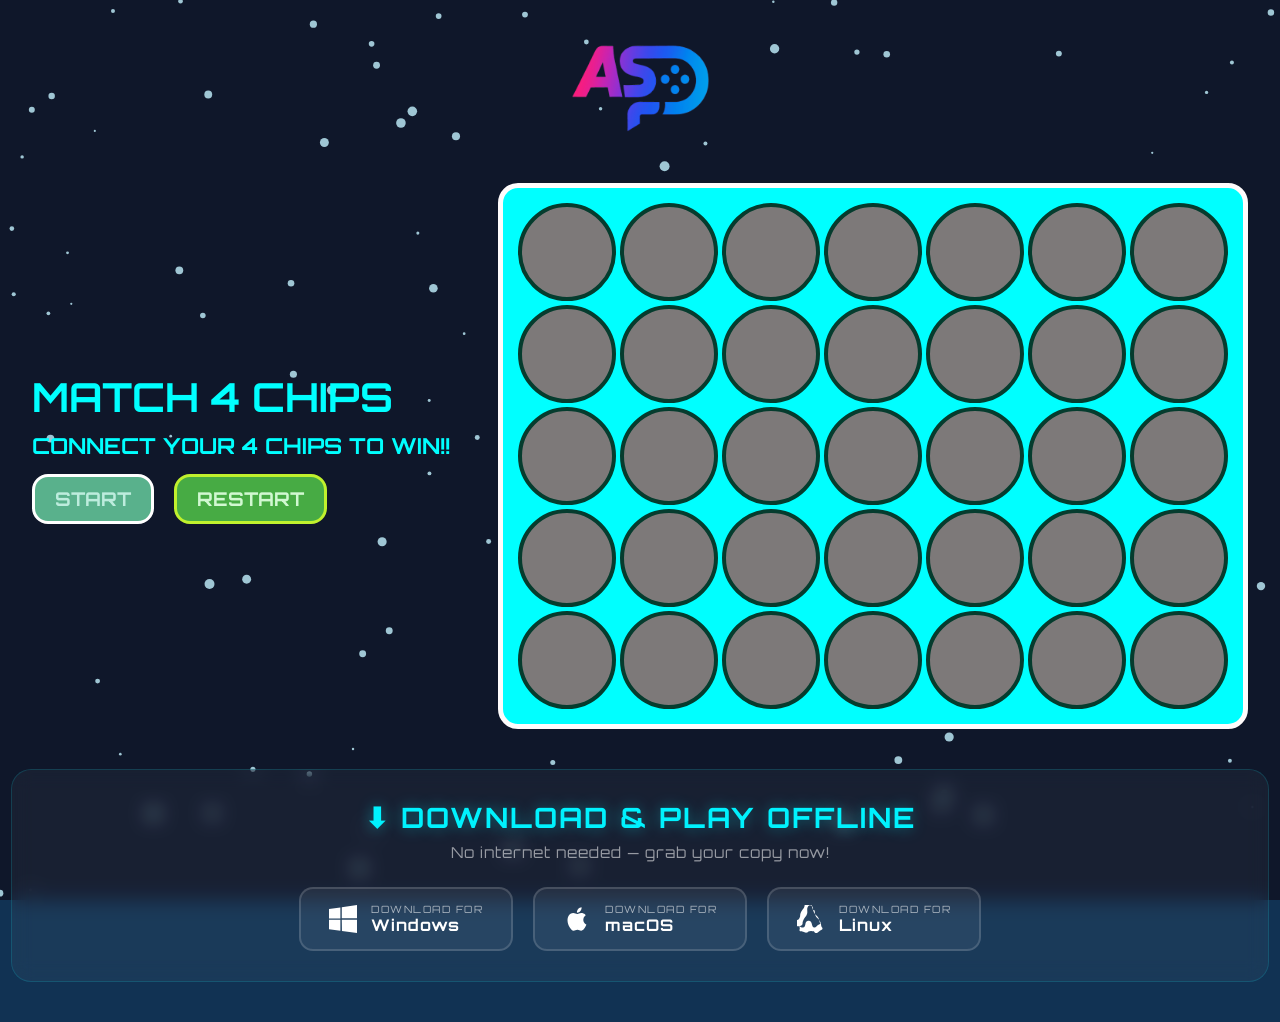
==== index.html @ 5bf9301a "feat: add responsive download buttons for Windows, macOS and Linux" ====
<!DOCTYPE html>
<html lang="en">

<head>
    <meta charset="UTF-8">
    <meta name="viewport" content="width=device-width, initial-scale=1.0">
    <link rel="preconnect" href="https://fonts.googleapis.com">
    <link rel="preconnect" href="https://fonts.gstatic.com" crossorigin>
    <link href="https://fonts.googleapis.com/css2?family=Orbitron:wght@400;500;600;700;800;900&display=swap" rel="stylesheet">
    <link rel="stylesheet" href="style.css">
    <title>MATCH 4 CHIPS</title>
</head>

<body>
    <canvas id="bg"></canvas>
    <div class="logo">
        <img src="logo.png" class="logo1" />
    </div>
    <div class="content-wrapper">
        <div class="intro">
            <h1>Match 4 Chips</h1>
            <h2>Connect your 4 chips to Win!!</h2>
            <div class="btn-group">
                <button onclick="startgame()" type="button" class="sbtn">START</button>
                <button onclick="restartgame()" type="button" class="restart">RESTART</button>
            </div>
        </div>
        <div class="container" align="center">
        <table class="board">
            <tr>
                <td><button type="button"></button></td>
                <td><button type="button"></button></td>
                <td><button type="button"></button></td>
                <td><button type="button"></button></td>
                <td><button type="button"></button></td>
                <td><button type="button"></button></td>
                <td><button type="button"></button></td>
            </tr>
            <tr>
                <td><button type="button"></button></td>
                <td><button type="button"></button></td>
                <td><button type="button"></button></td>
                <td><button type="button"></button></td>
                <td><button type="button"></button></td>
                <td><button type="button"></button></td>
                <td><button type="button"></button></td>
            </tr>
            <tr>
                <td><button type="button"></button></td>
                <td><button type="button"></button></td>
                <td><button type="button"></button></td>
                <td><button type="button"></button></td>
                <td><button type="button"></button></td>
                <td><button type="button"></button></td>
                <td><button type="button"></button></td>
            </tr>
            <tr>
                <td><button type="button"></button></td>
                <td><button type="button"></button></td>
                <td><button type="button"></button></td>
                <td><button type="button"></button></td>
                <td><button type="button"></button></td>
                <td><button type="button"></button></td>
                <td><button type="button"></button></td>
            </tr>
            <tr>
                <td><button type="button"></button></td>
                <td><button type="button"></button></td>
                <td><button type="button"></button></td>
                <td><button type="button"></button></td>
                <td><button type="button"></button></td>
                <td><button type="button"></button></td>
                <td><button type="button"></button></td>
            </tr>

        </table>
    </div>
    </div>

    <!-- Download Section -->
    <div class="download-section">
        <h2 class="download-title">⬇ Download & Play Offline</h2>
        <p class="download-subtitle">No internet needed — grab your copy now!</p>
        <div class="download-buttons">
            <a href="https://github.com/sudiptosaha5002-lang/Match-4-Chips-Game/archive/refs/heads/main.zip" class="download-btn windows" download>
                <svg viewBox="0 0 24 24" fill="currentColor" width="24" height="24"><path d="M0 3.449L9.75 2.1v9.451H0m10.949-9.602L24 0v11.4H10.949M0 12.6h9.75v9.451L0 20.699M10.949 12.6H24V24l-12.9-1.801"/></svg>
                <div class="download-btn-text">
                    <span class="download-label">Download for</span>
                    <span class="download-platform">Windows</span>
                </div>
            </a>
            <a href="https://github.com/sudiptosaha5002-lang/Match-4-Chips-Game/archive/refs/heads/main.zip" class="download-btn mac" download>
                <svg viewBox="0 0 24 24" fill="currentColor" width="24" height="24"><path d="M18.71 19.5c-.83 1.24-1.71 2.45-3.05 2.47-1.34.03-1.77-.79-3.29-.79-1.53 0-2 .77-3.27.82-1.31.05-2.3-1.32-3.14-2.53C4.25 17 2.94 12.45 4.7 9.39c.87-1.52 2.43-2.48 4.12-2.51 1.28-.02 2.5.87 3.29.87.78 0 2.26-1.07 3.8-.91.65.03 2.47.26 3.64 1.98-.09.06-2.17 1.28-2.15 3.81.03 3.02 2.65 4.03 2.68 4.04-.03.07-.42 1.44-1.38 2.83M13 3.5c.73-.83 1.94-1.46 2.94-1.5.13 1.17-.34 2.35-1.04 3.19-.69.85-1.83 1.51-2.95 1.42-.15-1.15.41-2.35 1.05-3.11z"/></svg>
                <div class="download-btn-text">
                    <span class="download-label">Download for</span>
                    <span class="download-platform">macOS</span>
                </div>
            </a>
            <a href="https://github.com/sudiptosaha5002-lang/Match-4-Chips-Game/archive/refs/heads/main.zip" class="download-btn linux" download>
                <svg viewBox="0 0 24 24" fill="currentColor" width="24" height="24"><path d="M12.504 0c-.155 0-.315.008-.48.021-4.226.333-3.105 4.807-3.17 6.298-.076 1.092-.3 1.953-1.05 3.02-.885 1.051-2.127 2.75-2.716 4.521-.278.832-.41 1.684-.287 2.489a.424.424 0 00-.11.135c-.26.268-.45.6-.663.839-.199.199-.485.267-.797.4-.313.136-.658.269-.864.68-.09.189-.136.394-.132.602 0 .199.027.4.055.536.058.399.116.728.04.97-.249.68-.28 1.145-.106 1.484.174.334.535.47.94.601.81.2 1.91.135 2.774.6.926.466 1.866.67 2.616.47.526-.116.97-.464 1.208-.946.587-.003 1.23-.269 2.26-.334.699-.058 1.574.267 2.577.2.025.134.063.198.114.333l.003.003c.391.778 1.113 1.132 1.884 1.071.771-.06 1.592-.536 2.257-1.306.631-.765 1.683-1.084 2.378-1.503.348-.199.629-.469.649-.853.023-.4-.2-.811-.714-1.376v-.097l-.003-.003c-.17-.2-.25-.535-.338-.926-.2-.868-.134-2.138-.934-3.674-.466-.902-1.005-1.602-1.607-2.169-.625-.6-1.277-1.2-1.774-1.866-.497-.669-.849-1.471-1.108-2.723-.106-.567-.132-1.143-.123-1.522-.013-.468-.088-.99-.384-1.413-.315-.449-.77-.601-1.28-.543zm-.034 1.07c.455-.063.795.128.988.417.19.29.267.678.282 1.119.013.466.006 1.066.119 1.676.256 1.307.638 2.186 1.196 2.936.557.749 1.226 1.399 1.849 1.996.57.545 1.067 1.176 1.491 2.003.753 1.447.826 2.59 1.007 3.384.09.397.2.785.463 1.076.06.06.127.117.18.164-.141.349-.41.553-.689.706-.652.382-1.802.742-2.504 1.594-.604.71-1.336 1.102-1.97 1.152-.63.047-1.167-.192-1.458-.79-.276-.569-.465-1.193-.613-1.79-.146-.59-.27-1.164-.425-1.557-.339-.86-.858-1.306-1.459-1.532-.303-.13-.64-.2-1.003-.2h-.002c-.341 0-.68.07-.967.185-.6.21-1.095.637-1.418 1.478-.15.388-.266.958-.401 1.545-.136.59-.312 1.21-.576 1.768-.28.586-.808.82-1.431.872-.624.05-1.36-.14-2.04-.508a10.484 10.484 0 01-.122-.063c-.724-.399-1.779-.347-2.565-.537-.379-.1-.614-.218-.718-.411-.104-.193-.133-.525.107-1.1.155-.37.152-.784.098-1.208-.055-.426-.123-.795-.18-1.155-.025-.124-.046-.324-.043-.508.004-.193.038-.376.113-.536.056-.12.203-.249.461-.363.326-.143.753-.233 1.006-.49.26-.265.46-.573.674-.854.214-.285.378-.583.502-.95.087-.233.195-.597.277-.96-.038-.753.008-1.548.278-2.36.544-1.638 1.71-3.265 2.566-4.28.695-.863.95-1.838 1.035-2.99.072-1.542-.138-4.613 2.76-4.88z"/></svg>
                <div class="download-btn-text">
                    <span class="download-label">Download for</span>
                    <span class="download-platform">Linux</span>
                </div>
            </a>
        </div>
    </div>

<audio id="dropSound">
  <source src="https://actions.google.com/sounds/v1/cartoon/pop.ogg">
</audio>
    <script src="https://code.jquery.com/jquery-3.7.1.js"
        integrity="sha256-eKhayi8LEQwp4NKxN+CfCh+3qOVUtJn3QNZ0TciWLP4=" crossorigin="anonymous"></script>
    <script src="bgscript.js"></script>
    <script src="script.js"></script>

</body>

</html>
---- style.css ----
body {
    background-color: rgb(17, 50, 83);
    margin: 0;
    min-height: 100vh;
    display: flex;
    flex-direction: column;
    justify-content: center;
    align-items: center;
    overflow-y: auto;
    overflow-x: hidden;
    padding: 20px 0;
    box-sizing: border-box;
}

#bg {
    position: fixed;
    top: 0;
    left: 0;
    z-index: -1;
    width: 100vw;
    height: 100vh;
    background: #0f172a; 
}

.logo {
    text-align: center;
    margin-bottom: 20px;
    width: 100%;
}

.logo1 {
    height: auto;
    width: 25vw;
    min-width: 140px;
    max-width: 185px;
}

.content-wrapper {
    display: flex;
    flex-direction: row;
    align-items: center;
    justify-content: center;
    gap: 40px;
    width: 95vw;
    max-width: 1400px;
    flex-wrap: wrap;
    margin: 0 auto;
}

.intro {
    text-transform: uppercase;
    color: aqua;
    font-family: 'Orbitron', sans-serif;
    text-align: left;
    flex: 1 1 300px;
    max-width: 500px;
    box-sizing: border-box;
    margin: 0;
}

.intro h1 {
    font-size: clamp(28px, 6vw, 40px);
    margin: 10px 0;
}

.intro h2 {
    font-size: clamp(16px, 3.5vw, 22px);
    margin: 5px 0 15px 0;
}

.btn-group {
    display: flex;
    justify-content: flex-start;
    gap: 20px;
    flex-wrap: wrap;
    margin-bottom: 25px;
}

.sbtn, .restart {
    border: 3px solid rgb(255, 255, 255);
    background-color: rgb(89, 177, 140);
    border-radius: 16px;
    padding: 10px 20px;
    font-family: 'Orbitron', system-ui, -apple-system, BlinkMacSystemFont, 'Segoe UI', Roboto, Oxygen, Ubuntu, Cantarell, 'Open Sans', 'Helvetica Neue', sans-serif;
    font-weight: bold;
    font-size: clamp(14px, 4vw, 19px);
    color: rgb(189, 236, 221);
    cursor: pointer;
    transition: all 0.2s ease;
    display: flex;
    justify-content: center;
    align-items: center;
}

.restart {
    border: 3px solid rgb(192, 241, 45);
    background-color: rgb(71, 171, 68);
    color: rgb(209, 248, 209);
}

.sbtn:hover, .restart:hover {
    transform: translateY(-3px) scale(1.05);
    box-shadow:
        inset 0 2px 0 rgba(255,255,255,0.4),
        0 10px 18px rgba(0,0,0,0.4);
}

.sbtn:active, .restart:active {
    transform: translateY(1px) scale(0.98);
    box-shadow:
        inset 0 1px 0 rgba(255,255,255,0.2),
        0 4px 6px rgba(0,0,0,0.3);
}

.container {
    border: 5px solid rgb(255, 252, 252);
    border-radius: 20px;
    flex: 1 1 auto;
    width: 100%;
    max-width: 750px;
    background-color: aqua;
    display: flex;
    justify-content: center;
    align-items: center;
    margin: 0 auto;
    padding: 1vw;
    box-sizing: border-box;
}

.board {
    border-spacing: 0;
    margin: auto;
    width: 100%;
    table-layout: fixed;
}

.board td {
    padding: min(1vw, 2px);
}

.board button {
    width: 100%;
    aspect-ratio: 1 / 1;
    border: min(1vw, 4.5px) solid rgb(5, 60, 46);
    border-radius: 50%;
    background-color: rgb(125, 121, 121);
    cursor: pointer;
    box-sizing: border-box;
    display: block;
}

/* Download Section */
.download-section {
    width: 95vw;
    max-width: 1400px;
    text-align: center;
    margin: 40px auto 20px;
    padding: 30px 20px;
    background: rgba(255, 255, 255, 0.04);
    border: 1px solid rgba(0, 242, 254, 0.15);
    border-radius: 20px;
    backdrop-filter: blur(10px);
    -webkit-backdrop-filter: blur(10px);
}

.download-title {
    font-family: 'Orbitron', sans-serif;
    font-size: clamp(20px, 4vw, 28px);
    color: #00f2fe;
    margin: 0 0 8px;
    text-transform: uppercase;
    letter-spacing: 2px;
    text-shadow: 0 0 15px rgba(0, 242, 254, 0.4);
}

.download-subtitle {
    font-family: 'Orbitron', sans-serif;
    font-size: clamp(12px, 2.5vw, 15px);
    color: rgba(255, 255, 255, 0.55);
    margin: 0 0 25px;
    letter-spacing: 1px;
}

.download-buttons {
    display: flex;
    justify-content: center;
    gap: 20px;
    flex-wrap: wrap;
}

.download-btn {
    display: flex;
    align-items: center;
    gap: 14px;
    padding: 14px 28px;
    border-radius: 14px;
    text-decoration: none;
    border: 2px solid rgba(255, 255, 255, 0.15);
    background: rgba(255, 255, 255, 0.06);
    color: #fff;
    cursor: pointer;
    transition: all 0.3s ease;
    min-width: 190px;
    box-sizing: border-box;
}

.download-btn svg {
    width: 28px;
    height: 28px;
    flex-shrink: 0;
    transition: transform 0.3s ease;
}

.download-btn-text {
    display: flex;
    flex-direction: column;
    align-items: flex-start;
    text-align: left;
}

.download-label {
    font-family: 'Orbitron', sans-serif;
    font-size: 10px;
    text-transform: uppercase;
    letter-spacing: 1.5px;
    opacity: 0.6;
}

.download-platform {
    font-family: 'Orbitron', sans-serif;
    font-size: 16px;
    font-weight: 700;
    letter-spacing: 1px;
}

/* Platform-specific accent colors */
.download-btn.windows:hover {
    border-color: #00a4ef;
    background: rgba(0, 164, 239, 0.15);
    box-shadow: 0 0 20px rgba(0, 164, 239, 0.25), inset 0 0 15px rgba(0, 164, 239, 0.08);
    transform: translateY(-4px);
}

.download-btn.mac:hover {
    border-color: #a2aaad;
    background: rgba(162, 170, 173, 0.15);
    box-shadow: 0 0 20px rgba(162, 170, 173, 0.25), inset 0 0 15px rgba(162, 170, 173, 0.08);
    transform: translateY(-4px);
}

.download-btn.linux:hover {
    border-color: #f5a623;
    background: rgba(245, 166, 35, 0.15);
    box-shadow: 0 0 20px rgba(245, 166, 35, 0.25), inset 0 0 15px rgba(245, 166, 35, 0.08);
    transform: translateY(-4px);
}

.download-btn:hover svg {
    transform: scale(1.15);
}

.download-btn:active {
    transform: translateY(1px) scale(0.98);
}

@media (max-width: 768px) {
    .content-wrapper {
        flex-direction: column;
    }
    .intro {
        text-align: center;
    }
    .btn-group {
        justify-content: center;
    }
    .container {
        border-width: 3px;
        border-radius: 15px;
        width: 95vw;
    }
    .download-section {
        margin-top: 30px;
        padding: 20px 15px;
    }
    .download-buttons {
        flex-direction: column;
        align-items: center;
        gap: 12px;
    }
    .download-btn {
        width: 100%;
        max-width: 280px;
        justify-content: center;
        padding: 12px 20px;
    }
}

@media (max-width: 400px) {
    .download-btn {
        min-width: unset;
        padding: 10px 16px;
        gap: 10px;
    }
    .download-platform {
        font-size: 14px;
    }
}

/* Cyberpunk 2D UI Scrollbar */
::-webkit-scrollbar {
    width: 12px;
    background: #0a0a0f;
}

::-webkit-scrollbar-track {
    background: rgb(17, 50, 83);
    border-left: 2px solid #00f2fe;
}

::-webkit-scrollbar-thumb {
    background-color: #0f172a;
    border: 1px solid #00f2fe;
    box-shadow: inset 0 0 5px #00f2fe;
}

::-webkit-scrollbar-thumb:hover {
    background-color: #00f2fe;
    box-shadow: 0 0 10px #00f2fe, 0 0 20px #00f2fe;
}
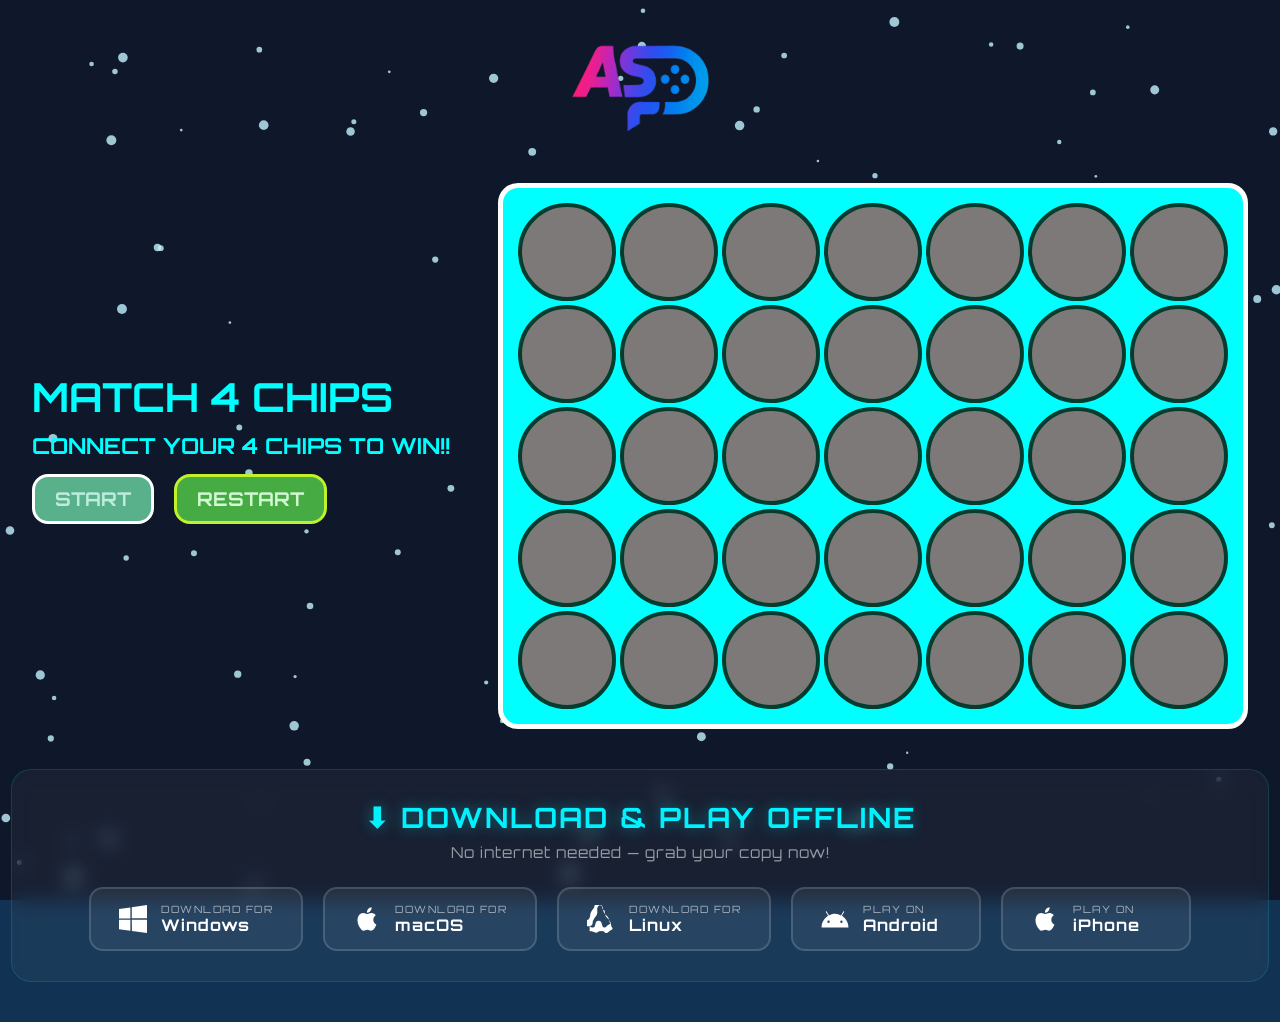
==== commit a43f7396: "feat: add Android and iPhone play buttons to download section" ====
--- a/index.html
+++ b/index.html
@@ -103,6 +103,20 @@
                     <span class="download-platform">Linux</span>
                 </div>
             </a>
+            <a href="https://match4chipss.netlify.app/" class="download-btn android" target="_blank">
+                <svg viewBox="0 0 24 24" fill="currentColor" width="24" height="24"><path d="M17.523 15.341a1.015 1.015 0 01-1.016-1.016c0-.562.453-1.015 1.016-1.015a1.015 1.015 0 11-.001 2.031zm-11.046 0a1.015 1.015 0 01-1.016-1.016c0-.562.453-1.015 1.016-1.015a1.015 1.015 0 11-.001 2.031zm11.405-6.02l1.96-3.396a.416.416 0 00-.152-.567.416.416 0 00-.567.152l-1.986 3.44A12.306 12.306 0 0012 7.467c-1.812 0-3.521.393-5.137 1.483L4.877 5.51a.416.416 0 00-.567-.152.416.416 0 00-.152.567l1.96 3.396C2.689 11.435.482 15.068.482 19.241h23.036c0-4.173-2.207-7.806-5.636-9.92z"/></svg>
+                <div class="download-btn-text">
+                    <span class="download-label">Play on</span>
+                    <span class="download-platform">Android</span>
+                </div>
+            </a>
+            <a href="https://match4chipss.netlify.app/" class="download-btn iphone" target="_blank">
+                <svg viewBox="0 0 24 24" fill="currentColor" width="24" height="24"><path d="M18.71 19.5c-.83 1.24-1.71 2.45-3.05 2.47-1.34.03-1.77-.79-3.29-.79-1.53 0-2 .77-3.27.82-1.31.05-2.3-1.32-3.14-2.53C4.25 17 2.94 12.45 4.7 9.39c.87-1.52 2.43-2.48 4.12-2.51 1.28-.02 2.5.87 3.29.87.78 0 2.26-1.07 3.8-.91.65.03 2.47.26 3.64 1.98-.09.06-2.17 1.28-2.15 3.81.03 3.02 2.65 4.03 2.68 4.04-.03.07-.42 1.44-1.38 2.83M13 3.5c.73-.83 1.94-1.46 2.94-1.5.13 1.17-.34 2.35-1.04 3.19-.69.85-1.83 1.51-2.95 1.42-.15-1.15.41-2.35 1.05-3.11z"/></svg>
+                <div class="download-btn-text">
+                    <span class="download-label">Play on</span>
+                    <span class="download-platform">iPhone</span>
+                </div>
+            </a>
         </div>
     </div>
 
--- a/style.css
+++ b/style.css
@@ -255,6 +255,20 @@
     transform: translateY(-4px);
 }
 
+.download-btn.android:hover {
+    border-color: #3ddc84;
+    background: rgba(61, 220, 132, 0.15);
+    box-shadow: 0 0 20px rgba(61, 220, 132, 0.25), inset 0 0 15px rgba(61, 220, 132, 0.08);
+    transform: translateY(-4px);
+}
+
+.download-btn.iphone:hover {
+    border-color: #f5f5f7;
+    background: rgba(245, 245, 247, 0.12);
+    box-shadow: 0 0 20px rgba(245, 245, 247, 0.2), inset 0 0 15px rgba(245, 245, 247, 0.06);
+    transform: translateY(-4px);
+}
+
 .download-btn:hover svg {
     transform: scale(1.15);
 }
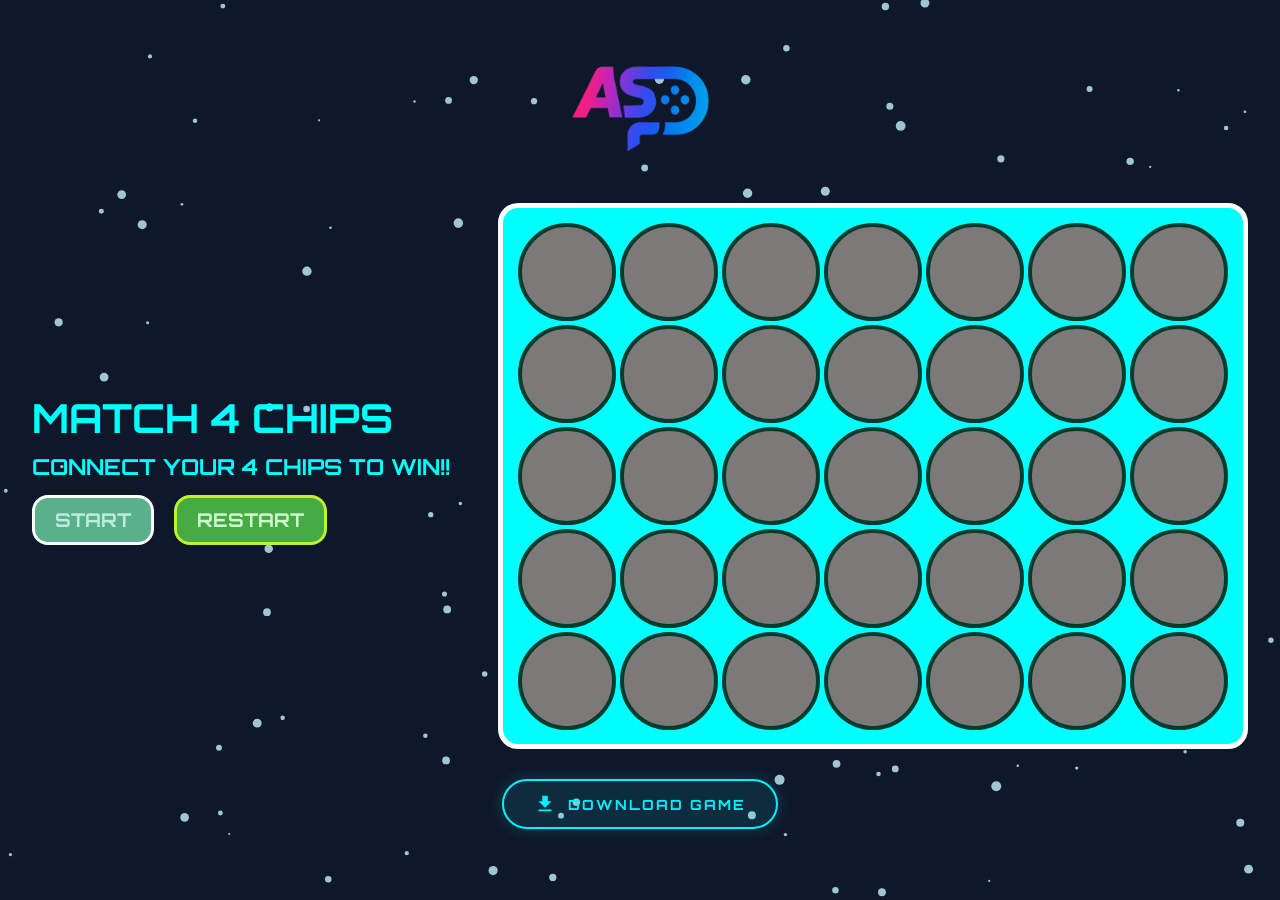
==== commit 0f6c7f7f: "feat: move download options to dedicated download page" ====
--- a/index.html
+++ b/index.html
@@ -77,47 +77,12 @@
     </div>
     </div>
 
-    <!-- Download Section -->
-    <div class="download-section">
-        <h2 class="download-title">⬇ Download & Play Offline</h2>
-        <p class="download-subtitle">No internet needed — grab your copy now!</p>
-        <div class="download-buttons">
-            <a href="https://github.com/sudiptosaha5002-lang/Match-4-Chips-Game/archive/refs/heads/main.zip" class="download-btn windows" download>
-                <svg viewBox="0 0 24 24" fill="currentColor" width="24" height="24"><path d="M0 3.449L9.75 2.1v9.451H0m10.949-9.602L24 0v11.4H10.949M0 12.6h9.75v9.451L0 20.699M10.949 12.6H24V24l-12.9-1.801"/></svg>
-                <div class="download-btn-text">
-                    <span class="download-label">Download for</span>
-                    <span class="download-platform">Windows</span>
-                </div>
-            </a>
-            <a href="https://github.com/sudiptosaha5002-lang/Match-4-Chips-Game/archive/refs/heads/main.zip" class="download-btn mac" download>
-                <svg viewBox="0 0 24 24" fill="currentColor" width="24" height="24"><path d="M18.71 19.5c-.83 1.24-1.71 2.45-3.05 2.47-1.34.03-1.77-.79-3.29-.79-1.53 0-2 .77-3.27.82-1.31.05-2.3-1.32-3.14-2.53C4.25 17 2.94 12.45 4.7 9.39c.87-1.52 2.43-2.48 4.12-2.51 1.28-.02 2.5.87 3.29.87.78 0 2.26-1.07 3.8-.91.65.03 2.47.26 3.64 1.98-.09.06-2.17 1.28-2.15 3.81.03 3.02 2.65 4.03 2.68 4.04-.03.07-.42 1.44-1.38 2.83M13 3.5c.73-.83 1.94-1.46 2.94-1.5.13 1.17-.34 2.35-1.04 3.19-.69.85-1.83 1.51-2.95 1.42-.15-1.15.41-2.35 1.05-3.11z"/></svg>
-                <div class="download-btn-text">
-                    <span class="download-label">Download for</span>
-                    <span class="download-platform">macOS</span>
-                </div>
-            </a>
-            <a href="https://github.com/sudiptosaha5002-lang/Match-4-Chips-Game/archive/refs/heads/main.zip" class="download-btn linux" download>
-                <svg viewBox="0 0 24 24" fill="currentColor" width="24" height="24"><path d="M12.504 0c-.155 0-.315.008-.48.021-4.226.333-3.105 4.807-3.17 6.298-.076 1.092-.3 1.953-1.05 3.02-.885 1.051-2.127 2.75-2.716 4.521-.278.832-.41 1.684-.287 2.489a.424.424 0 00-.11.135c-.26.268-.45.6-.663.839-.199.199-.485.267-.797.4-.313.136-.658.269-.864.68-.09.189-.136.394-.132.602 0 .199.027.4.055.536.058.399.116.728.04.97-.249.68-.28 1.145-.106 1.484.174.334.535.47.94.601.81.2 1.91.135 2.774.6.926.466 1.866.67 2.616.47.526-.116.97-.464 1.208-.946.587-.003 1.23-.269 2.26-.334.699-.058 1.574.267 2.577.2.025.134.063.198.114.333l.003.003c.391.778 1.113 1.132 1.884 1.071.771-.06 1.592-.536 2.257-1.306.631-.765 1.683-1.084 2.378-1.503.348-.199.629-.469.649-.853.023-.4-.2-.811-.714-1.376v-.097l-.003-.003c-.17-.2-.25-.535-.338-.926-.2-.868-.134-2.138-.934-3.674-.466-.902-1.005-1.602-1.607-2.169-.625-.6-1.277-1.2-1.774-1.866-.497-.669-.849-1.471-1.108-2.723-.106-.567-.132-1.143-.123-1.522-.013-.468-.088-.99-.384-1.413-.315-.449-.77-.601-1.28-.543zm-.034 1.07c.455-.063.795.128.988.417.19.29.267.678.282 1.119.013.466.006 1.066.119 1.676.256 1.307.638 2.186 1.196 2.936.557.749 1.226 1.399 1.849 1.996.57.545 1.067 1.176 1.491 2.003.753 1.447.826 2.59 1.007 3.384.09.397.2.785.463 1.076.06.06.127.117.18.164-.141.349-.41.553-.689.706-.652.382-1.802.742-2.504 1.594-.604.71-1.336 1.102-1.97 1.152-.63.047-1.167-.192-1.458-.79-.276-.569-.465-1.193-.613-1.79-.146-.59-.27-1.164-.425-1.557-.339-.86-.858-1.306-1.459-1.532-.303-.13-.64-.2-1.003-.2h-.002c-.341 0-.68.07-.967.185-.6.21-1.095.637-1.418 1.478-.15.388-.266.958-.401 1.545-.136.59-.312 1.21-.576 1.768-.28.586-.808.82-1.431.872-.624.05-1.36-.14-2.04-.508a10.484 10.484 0 01-.122-.063c-.724-.399-1.779-.347-2.565-.537-.379-.1-.614-.218-.718-.411-.104-.193-.133-.525.107-1.1.155-.37.152-.784.098-1.208-.055-.426-.123-.795-.18-1.155-.025-.124-.046-.324-.043-.508.004-.193.038-.376.113-.536.056-.12.203-.249.461-.363.326-.143.753-.233 1.006-.49.26-.265.46-.573.674-.854.214-.285.378-.583.502-.95.087-.233.195-.597.277-.96-.038-.753.008-1.548.278-2.36.544-1.638 1.71-3.265 2.566-4.28.695-.863.95-1.838 1.035-2.99.072-1.542-.138-4.613 2.76-4.88z"/></svg>
-                <div class="download-btn-text">
-                    <span class="download-label">Download for</span>
-                    <span class="download-platform">Linux</span>
-                </div>
-            </a>
-            <a href="https://match4chipss.netlify.app/" class="download-btn android" target="_blank">
-                <svg viewBox="0 0 24 24" fill="currentColor" width="24" height="24"><path d="M17.523 15.341a1.015 1.015 0 01-1.016-1.016c0-.562.453-1.015 1.016-1.015a1.015 1.015 0 11-.001 2.031zm-11.046 0a1.015 1.015 0 01-1.016-1.016c0-.562.453-1.015 1.016-1.015a1.015 1.015 0 11-.001 2.031zm11.405-6.02l1.96-3.396a.416.416 0 00-.152-.567.416.416 0 00-.567.152l-1.986 3.44A12.306 12.306 0 0012 7.467c-1.812 0-3.521.393-5.137 1.483L4.877 5.51a.416.416 0 00-.567-.152.416.416 0 00-.152.567l1.96 3.396C2.689 11.435.482 15.068.482 19.241h23.036c0-4.173-2.207-7.806-5.636-9.92z"/></svg>
-                <div class="download-btn-text">
-                    <span class="download-label">Play on</span>
-                    <span class="download-platform">Android</span>
-                </div>
-            </a>
-            <a href="https://match4chipss.netlify.app/" class="download-btn iphone" target="_blank">
-                <svg viewBox="0 0 24 24" fill="currentColor" width="24" height="24"><path d="M18.71 19.5c-.83 1.24-1.71 2.45-3.05 2.47-1.34.03-1.77-.79-3.29-.79-1.53 0-2 .77-3.27.82-1.31.05-2.3-1.32-3.14-2.53C4.25 17 2.94 12.45 4.7 9.39c.87-1.52 2.43-2.48 4.12-2.51 1.28-.02 2.5.87 3.29.87.78 0 2.26-1.07 3.8-.91.65.03 2.47.26 3.64 1.98-.09.06-2.17 1.28-2.15 3.81.03 3.02 2.65 4.03 2.68 4.04-.03.07-.42 1.44-1.38 2.83M13 3.5c.73-.83 1.94-1.46 2.94-1.5.13 1.17-.34 2.35-1.04 3.19-.69.85-1.83 1.51-2.95 1.42-.15-1.15.41-2.35 1.05-3.11z"/></svg>
-                <div class="download-btn-text">
-                    <span class="download-label">Play on</span>
-                    <span class="download-platform">iPhone</span>
-                </div>
-            </a>
-        </div>
+    <!-- Single Download Button -->
+    <div class="download-cta">
+        <a href="download.html" class="download-game-btn">
+            <svg viewBox="0 0 24 24" fill="currentColor" width="22" height="22"><path d="M19 9h-4V3H9v6H5l7 7 7-7zM5 18v2h14v-2H5z"/></svg>
+            <span>DOWNLOAD GAME</span>
+        </a>
     </div>
 
 <audio id="dropSound">
--- a/style.css
+++ b/style.css
@@ -147,6 +147,47 @@
     cursor: pointer;
     box-sizing: border-box;
     display: block;
+}
+
+
+/* Download CTA on Main Page */
+.download-cta {
+    margin: 30px auto;
+    text-align: center;
+}
+
+.download-game-btn {
+    display: inline-flex;
+    align-items: center;
+    gap: 12px;
+    padding: 12px 30px;
+    background: rgba(0, 242, 254, 0.1);
+    border: 2px solid #00f2fe;
+    border-radius: 50px;
+    color: #00f2fe;
+    font-family: 'Orbitron', sans-serif;
+    font-size: 14px;
+    font-weight: 700;
+    text-decoration: none;
+    text-transform: uppercase;
+    letter-spacing: 2px;
+    transition: all 0.3s ease;
+    box-shadow: 0 0 15px rgba(0, 242, 254, 0.2);
+}
+
+.download-game-btn:hover {
+    background: #00f2fe;
+    color: #0f172a;
+    transform: translateY(-3px);
+    box-shadow: 0 0 30px rgba(0, 242, 254, 0.6);
+}
+
+.download-game-btn svg {
+    transition: transform 0.3s ease;
+}
+
+.download-game-btn:hover svg {
+    transform: translateY(2px);
 }
 
 /* Download Section */
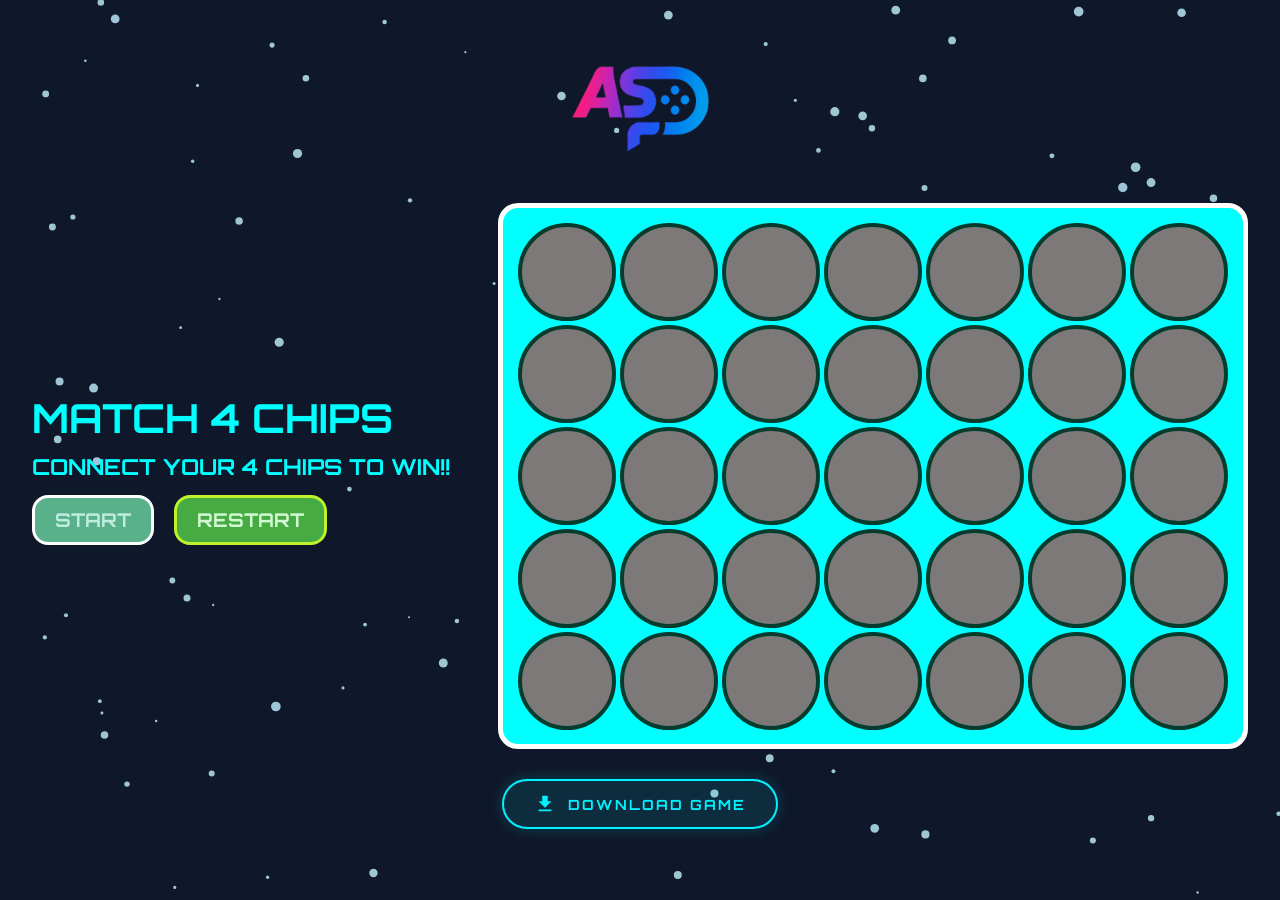
==== commit 7f78fa57: "feat: enable PWA support for offline play and installation" ====
--- a/index.html
+++ b/index.html
@@ -8,6 +8,7 @@
     <link rel="preconnect" href="https://fonts.gstatic.com" crossorigin>
     <link href="https://fonts.googleapis.com/css2?family=Orbitron:wght@400;500;600;700;800;900&display=swap" rel="stylesheet">
     <link rel="stylesheet" href="style.css">
+    <link rel="manifest" href="manifest.json">
     <title>MATCH 4 CHIPS</title>
 </head>
 
@@ -93,6 +94,15 @@
     <script src="bgscript.js"></script>
     <script src="script.js"></script>
 
+    <script>
+        if ('serviceWorker' in navigator) {
+            window.addEventListener('load', () => {
+                navigator.serviceWorker.register('./sw.js')
+                    .then(reg => console.log('Service Worker registered!'))
+                    .catch(err => console.log('Service Worker failed:', err));
+            });
+        }
+    </script>
 </body>
 
 </html>
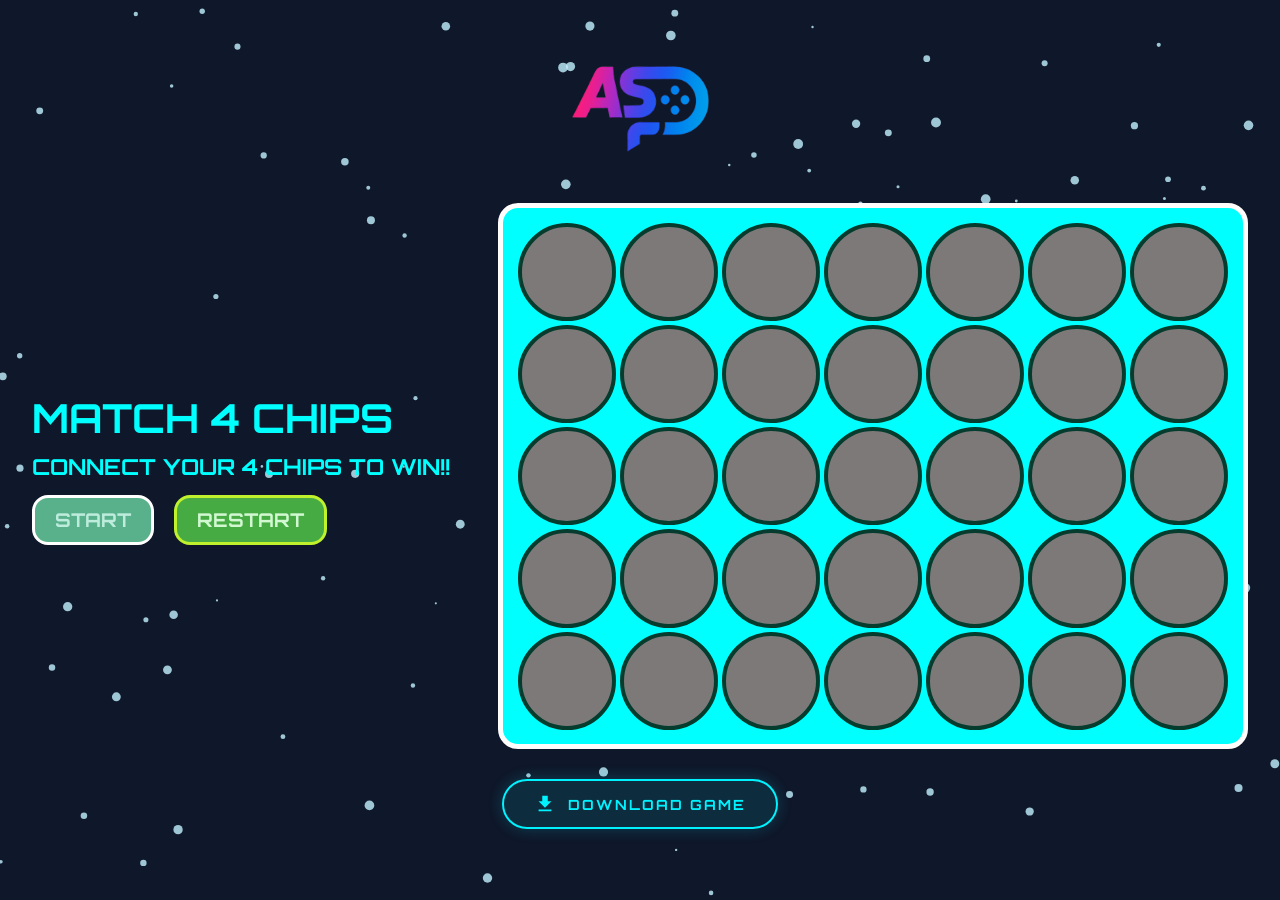
==== commit 18ad8805: "feat: set new game icon for PWA and favicon" ====
--- a/index.html
+++ b/index.html
@@ -9,6 +9,8 @@
     <link href="https://fonts.googleapis.com/css2?family=Orbitron:wght@400;500;600;700;800;900&display=swap" rel="stylesheet">
     <link rel="stylesheet" href="style.css">
     <link rel="manifest" href="manifest.json">
+    <link rel="icon" type="image/png" href="icon.png">
+    <link rel="apple-touch-icon" href="icon.png">
     <title>MATCH 4 CHIPS</title>
 </head>
 
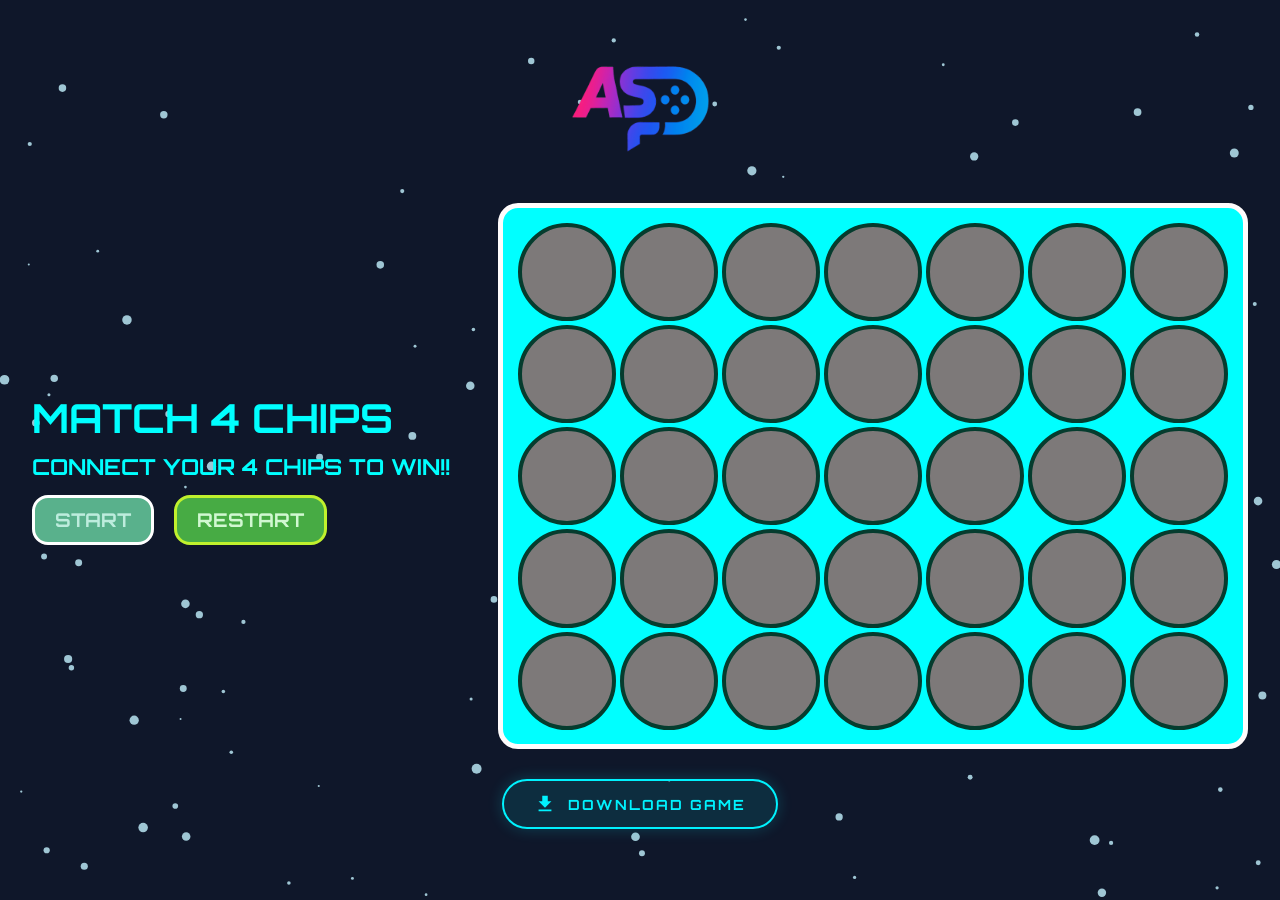
==== commit 67de46fe: "fix: resolve caching issues with Service Worker v2 and meta tags" ====
--- a/index.html
+++ b/index.html
@@ -4,10 +4,13 @@
 <head>
     <meta charset="UTF-8">
     <meta name="viewport" content="width=device-width, initial-scale=1.0">
+    <meta http-equiv="Cache-Control" content="no-cache, no-store, must-revalidate">
+    <meta http-equiv="Pragma" content="no-cache">
+    <meta http-equiv="Expires" content="0">
     <link rel="preconnect" href="https://fonts.googleapis.com">
     <link rel="preconnect" href="https://fonts.gstatic.com" crossorigin>
     <link href="https://fonts.googleapis.com/css2?family=Orbitron:wght@400;500;600;700;800;900&display=swap" rel="stylesheet">
-    <link rel="stylesheet" href="style.css">
+    <link rel="stylesheet" href="style.css?v=2">
     <link rel="manifest" href="manifest.json">
     <link rel="icon" type="image/png" href="icon.png">
     <link rel="apple-touch-icon" href="icon.png">
@@ -100,7 +103,17 @@
         if ('serviceWorker' in navigator) {
             window.addEventListener('load', () => {
                 navigator.serviceWorker.register('./sw.js')
-                    .then(reg => console.log('Service Worker registered!'))
+                    .then(reg => {
+                        console.log('Service Worker registered!');
+                        reg.onupdatefound = () => {
+                            const installingWorker = reg.installing;
+                            installingWorker.onstatechange = () => {
+                                if (installingWorker.state === 'installed' && navigator.serviceWorker.controller) {
+                                    window.location.reload();
+                                }
+                            };
+                        };
+                    })
                     .catch(err => console.log('Service Worker failed:', err));
             });
         }
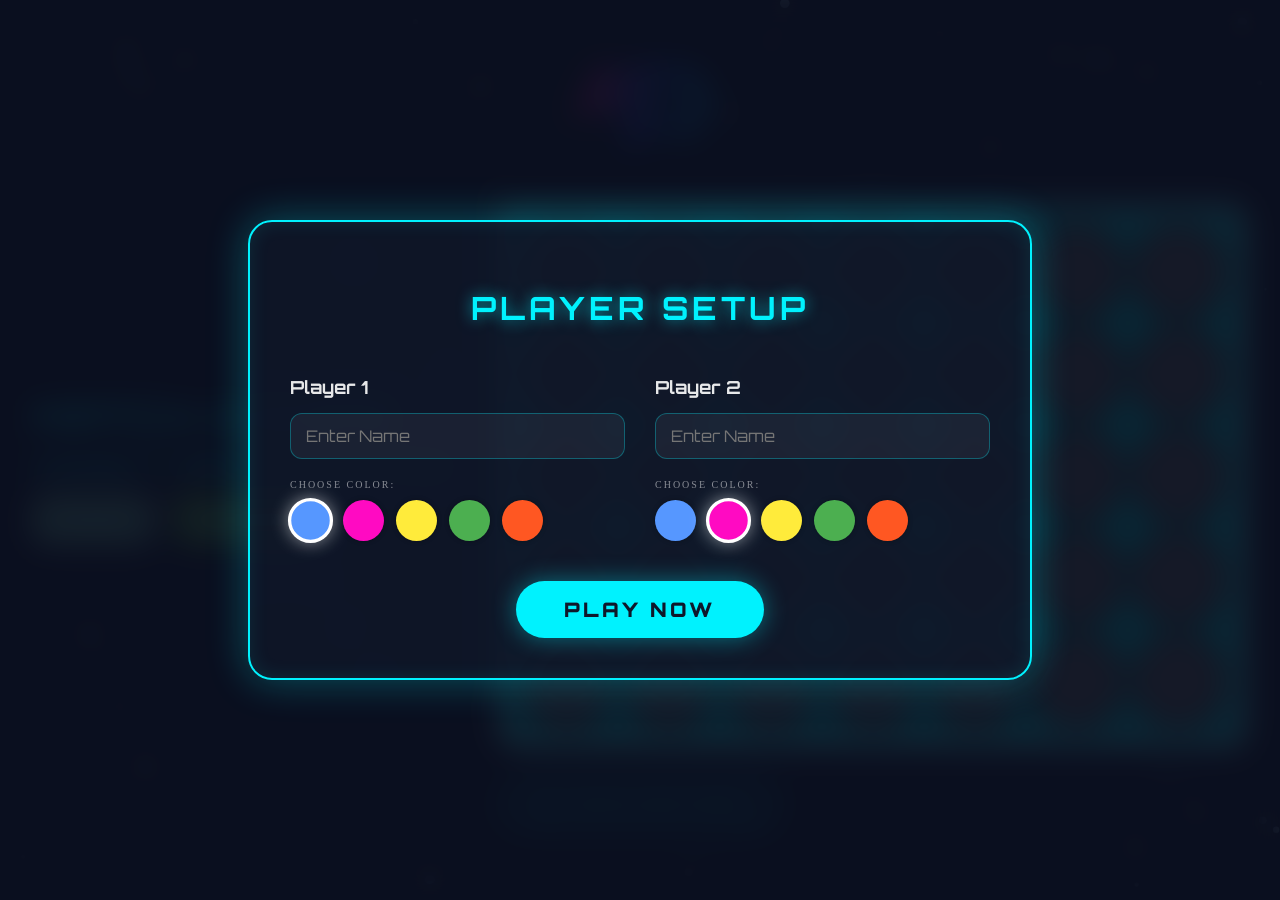
==== commit 6a705805: "Implement player setup modal and enforce detail entry before game play" ====
--- a/index.html
+++ b/index.html
@@ -94,6 +94,45 @@
 <audio id="dropSound">
   <source src="https://actions.google.com/sounds/v1/cartoon/pop.ogg">
 </audio>
+
+    <!-- Player Setup Modal -->
+    <div id="playerModal" class="modal-overlay">
+        <div class="modal-content">
+            <h2>PLAYER SETUP</h2>
+            <div class="player-inputs">
+                <div class="player-config">
+                    <h3>Player 1</h3>
+                    <input type="text" id="p1name" placeholder="Enter Name" maxlength="15">
+                    <div class="color-selection">
+                        <label>CHOOSE COLOR:</label>
+                        <div class="color-options" id="p1colors">
+                            <div class="color-opt selected" data-color="rgb(86, 151, 255)" style="background: rgb(86, 151, 255);"></div>
+                            <div class="color-opt" data-color="rgb(255, 10, 194)" style="background: rgb(255, 10, 194);"></div>
+                            <div class="color-opt" data-color="rgb(255, 235, 59)" style="background: rgb(255, 235, 59);"></div>
+                            <div class="color-opt" data-color="rgb(76, 175, 80)" style="background: rgb(76, 175, 80);"></div>
+                            <div class="color-opt" data-color="rgb(255, 87, 34)" style="background: rgb(255, 87, 34);"></div>
+                        </div>
+                    </div>
+                </div>
+                <div class="player-config">
+                    <h3>Player 2</h3>
+                    <input type="text" id="p2name" placeholder="Enter Name" maxlength="15">
+                    <div class="color-selection">
+                        <label>CHOOSE COLOR:</label>
+                        <div class="color-options" id="p2colors">
+                            <div class="color-opt" data-color="rgb(86, 151, 255)" style="background: rgb(86, 151, 255);"></div>
+                            <div class="color-opt selected" data-color="rgb(255, 10, 194)" style="background: rgb(255, 10, 194);"></div>
+                            <div class="color-opt" data-color="rgb(255, 235, 59)" style="background: rgb(255, 235, 59);"></div>
+                            <div class="color-opt" data-color="rgb(76, 175, 80)" style="background: rgb(76, 175, 80);"></div>
+                            <div class="color-opt" data-color="rgb(255, 87, 34)" style="background: rgb(255, 87, 34);"></div>
+                        </div>
+                    </div>
+                </div>
+            </div>
+            <button type="button" class="play-now-btn" onclick="submitDetails()">PLAY NOW</button>
+        </div>
+    </div>
+
     <script src="https://code.jquery.com/jquery-3.7.1.js"
         integrity="sha256-eKhayi8LEQwp4NKxN+CfCh+3qOVUtJn3QNZ0TciWLP4=" crossorigin="anonymous"></script>
     <script src="bgscript.js"></script>
--- a/style.css
+++ b/style.css
@@ -382,3 +382,160 @@
     background-color: #00f2fe;
     box-shadow: 0 0 10px #00f2fe, 0 0 20px #00f2fe;
 }
+
+/* Modal Overlay */
+.modal-overlay {
+    position: fixed;
+    top: 0;
+    left: 0;
+    width: 100%;
+    height: 100%;
+    background: rgba(10, 15, 30, 0.9);
+    backdrop-filter: blur(15px);
+    display: flex;
+    justify-content: center;
+    align-items: center;
+    z-index: 1000;
+    transition: all 0.5s ease;
+}
+
+.modal-content {
+    background: rgba(15, 23, 42, 0.8);
+    border: 2px solid #00f2fe;
+    border-radius: 24px;
+    padding: 40px;
+    width: 90%;
+    max-width: 700px;
+    text-align: center;
+    box-shadow: 0 0 40px rgba(0, 242, 254, 0.3), inset 0 0 20px rgba(0, 242, 254, 0.1);
+    animation: modalSlideIn 0.5s cubic-bezier(0.175, 0.885, 0.32, 1.275);
+}
+
+@keyframes modalSlideIn {
+    from { transform: translateY(50px) scale(0.9); opacity: 0; }
+    to { transform: translateY(0) scale(1); opacity: 1; }
+}
+
+.modal-content h2 {
+    font-family: 'Orbitron', sans-serif;
+    color: #00f2fe;
+    font-size: 32px;
+    margin-bottom: 30px;
+    letter-spacing: 4px;
+    text-shadow: 0 0 15px rgba(0, 242, 254, 0.6);
+}
+
+.player-inputs {
+    display: flex;
+    gap: 30px;
+    margin-bottom: 40px;
+    flex-wrap: wrap;
+}
+
+.player-config {
+    flex: 1;
+    min-width: 250px;
+    text-align: left;
+}
+
+.player-config h3 {
+    font-family: 'Orbitron', sans-serif;
+    color: #fff;
+    font-size: 18px;
+    margin-bottom: 15px;
+    opacity: 0.9;
+}
+
+.player-config input {
+    width: 100%;
+    background: rgba(255, 255, 255, 0.05);
+    border: 1px solid rgba(0, 242, 254, 0.3);
+    border-radius: 12px;
+    padding: 12px 15px;
+    color: #fff;
+    font-family: 'Orbitron', sans-serif;
+    font-size: 16px;
+    box-sizing: border-box;
+    transition: all 0.3s ease;
+}
+
+.player-config input:focus {
+    outline: none;
+    border-color: #00f2fe;
+    background: rgba(0, 242, 254, 0.1);
+    box-shadow: 0 0 15px rgba(0, 242, 254, 0.3);
+}
+
+.color-selection {
+    margin-top: 20px;
+}
+
+.color-selection label {
+    display: block;
+    font-size: 10px;
+    color: rgba(255, 255, 255, 0.5);
+    margin-bottom: 10px;
+    letter-spacing: 2px;
+}
+
+.color-options {
+    display: flex;
+    gap: 12px;
+}
+
+.color-opt {
+    width: 35px;
+    height: 35px;
+    border-radius: 50%;
+    cursor: pointer;
+    border: 3px solid transparent;
+    transition: all 0.2s ease;
+    box-shadow: 0 0 5px rgba(0,0,0,0.3);
+}
+
+.color-opt:hover {
+    transform: scale(1.15);
+}
+
+.color-opt.selected {
+    border-color: #fff;
+    box-shadow: 0 0 15px rgba(255, 255, 255, 0.5);
+    transform: scale(1.1);
+}
+
+.play-now-btn {
+    background: #00f2fe;
+    color: #0f172a;
+    border: none;
+    border-radius: 50px;
+    padding: 16px 48px;
+    font-family: 'Orbitron', sans-serif;
+    font-weight: 900;
+    font-size: 20px;
+    letter-spacing: 3px;
+    cursor: pointer;
+    transition: all 0.3s cubic-bezier(0.4, 0, 0.2, 1);
+    box-shadow: 0 0 25px rgba(0, 242, 254, 0.4);
+}
+
+.play-now-btn:hover {
+    transform: translateY(-4px) scale(1.05);
+    box-shadow: 0 0 40px rgba(0, 242, 254, 0.7);
+    letter-spacing: 5px;
+}
+
+.play-now-btn:active {
+    transform: translateY(1px);
+}
+
+@media (max-width: 600px) {
+    .modal-content {
+        padding: 25px;
+    }
+    .player-inputs {
+        gap: 20px;
+    }
+    .modal-content h2 {
+        font-size: 24px;
+    }
+}
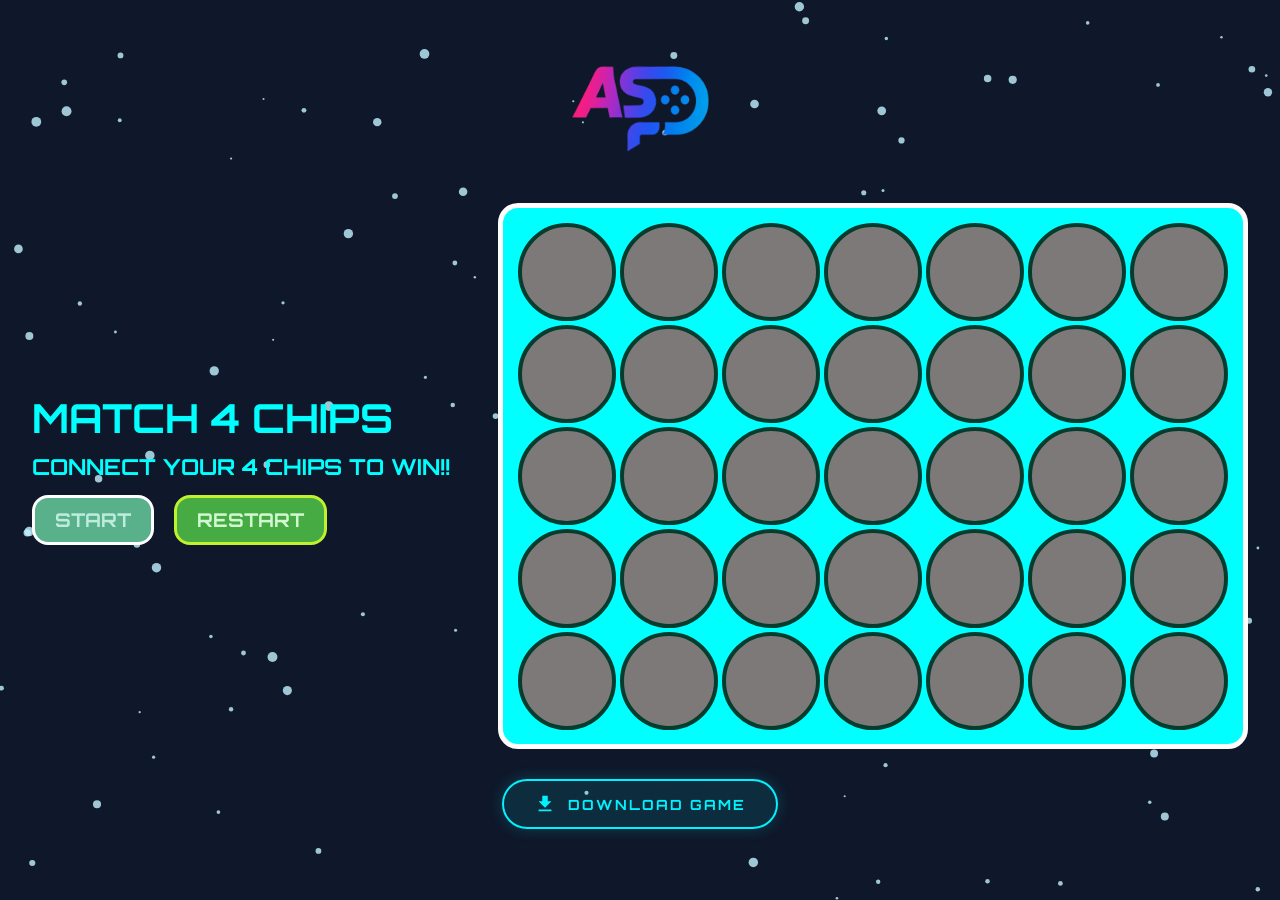
==== commit 454b2333: "Revert to prompt-based input while maintaining game enforcement" ====
--- a/index.html
+++ b/index.html
@@ -95,44 +95,6 @@
   <source src="https://actions.google.com/sounds/v1/cartoon/pop.ogg">
 </audio>
 
-    <!-- Player Setup Modal -->
-    <div id="playerModal" class="modal-overlay">
-        <div class="modal-content">
-            <h2>PLAYER SETUP</h2>
-            <div class="player-inputs">
-                <div class="player-config">
-                    <h3>Player 1</h3>
-                    <input type="text" id="p1name" placeholder="Enter Name" maxlength="15">
-                    <div class="color-selection">
-                        <label>CHOOSE COLOR:</label>
-                        <div class="color-options" id="p1colors">
-                            <div class="color-opt selected" data-color="rgb(86, 151, 255)" style="background: rgb(86, 151, 255);"></div>
-                            <div class="color-opt" data-color="rgb(255, 10, 194)" style="background: rgb(255, 10, 194);"></div>
-                            <div class="color-opt" data-color="rgb(255, 235, 59)" style="background: rgb(255, 235, 59);"></div>
-                            <div class="color-opt" data-color="rgb(76, 175, 80)" style="background: rgb(76, 175, 80);"></div>
-                            <div class="color-opt" data-color="rgb(255, 87, 34)" style="background: rgb(255, 87, 34);"></div>
-                        </div>
-                    </div>
-                </div>
-                <div class="player-config">
-                    <h3>Player 2</h3>
-                    <input type="text" id="p2name" placeholder="Enter Name" maxlength="15">
-                    <div class="color-selection">
-                        <label>CHOOSE COLOR:</label>
-                        <div class="color-options" id="p2colors">
-                            <div class="color-opt" data-color="rgb(86, 151, 255)" style="background: rgb(86, 151, 255);"></div>
-                            <div class="color-opt selected" data-color="rgb(255, 10, 194)" style="background: rgb(255, 10, 194);"></div>
-                            <div class="color-opt" data-color="rgb(255, 235, 59)" style="background: rgb(255, 235, 59);"></div>
-                            <div class="color-opt" data-color="rgb(76, 175, 80)" style="background: rgb(76, 175, 80);"></div>
-                            <div class="color-opt" data-color="rgb(255, 87, 34)" style="background: rgb(255, 87, 34);"></div>
-                        </div>
-                    </div>
-                </div>
-            </div>
-            <button type="button" class="play-now-btn" onclick="submitDetails()">PLAY NOW</button>
-        </div>
-    </div>
-
     <script src="https://code.jquery.com/jquery-3.7.1.js"
         integrity="sha256-eKhayi8LEQwp4NKxN+CfCh+3qOVUtJn3QNZ0TciWLP4=" crossorigin="anonymous"></script>
     <script src="bgscript.js"></script>
--- a/style.css
+++ b/style.css
@@ -382,160 +382,3 @@
     background-color: #00f2fe;
     box-shadow: 0 0 10px #00f2fe, 0 0 20px #00f2fe;
 }
-
-/* Modal Overlay */
-.modal-overlay {
-    position: fixed;
-    top: 0;
-    left: 0;
-    width: 100%;
-    height: 100%;
-    background: rgba(10, 15, 30, 0.9);
-    backdrop-filter: blur(15px);
-    display: flex;
-    justify-content: center;
-    align-items: center;
-    z-index: 1000;
-    transition: all 0.5s ease;
-}
-
-.modal-content {
-    background: rgba(15, 23, 42, 0.8);
-    border: 2px solid #00f2fe;
-    border-radius: 24px;
-    padding: 40px;
-    width: 90%;
-    max-width: 700px;
-    text-align: center;
-    box-shadow: 0 0 40px rgba(0, 242, 254, 0.3), inset 0 0 20px rgba(0, 242, 254, 0.1);
-    animation: modalSlideIn 0.5s cubic-bezier(0.175, 0.885, 0.32, 1.275);
-}
-
-@keyframes modalSlideIn {
-    from { transform: translateY(50px) scale(0.9); opacity: 0; }
-    to { transform: translateY(0) scale(1); opacity: 1; }
-}
-
-.modal-content h2 {
-    font-family: 'Orbitron', sans-serif;
-    color: #00f2fe;
-    font-size: 32px;
-    margin-bottom: 30px;
-    letter-spacing: 4px;
-    text-shadow: 0 0 15px rgba(0, 242, 254, 0.6);
-}
-
-.player-inputs {
-    display: flex;
-    gap: 30px;
-    margin-bottom: 40px;
-    flex-wrap: wrap;
-}
-
-.player-config {
-    flex: 1;
-    min-width: 250px;
-    text-align: left;
-}
-
-.player-config h3 {
-    font-family: 'Orbitron', sans-serif;
-    color: #fff;
-    font-size: 18px;
-    margin-bottom: 15px;
-    opacity: 0.9;
-}
-
-.player-config input {
-    width: 100%;
-    background: rgba(255, 255, 255, 0.05);
-    border: 1px solid rgba(0, 242, 254, 0.3);
-    border-radius: 12px;
-    padding: 12px 15px;
-    color: #fff;
-    font-family: 'Orbitron', sans-serif;
-    font-size: 16px;
-    box-sizing: border-box;
-    transition: all 0.3s ease;
-}
-
-.player-config input:focus {
-    outline: none;
-    border-color: #00f2fe;
-    background: rgba(0, 242, 254, 0.1);
-    box-shadow: 0 0 15px rgba(0, 242, 254, 0.3);
-}
-
-.color-selection {
-    margin-top: 20px;
-}
-
-.color-selection label {
-    display: block;
-    font-size: 10px;
-    color: rgba(255, 255, 255, 0.5);
-    margin-bottom: 10px;
-    letter-spacing: 2px;
-}
-
-.color-options {
-    display: flex;
-    gap: 12px;
-}
-
-.color-opt {
-    width: 35px;
-    height: 35px;
-    border-radius: 50%;
-    cursor: pointer;
-    border: 3px solid transparent;
-    transition: all 0.2s ease;
-    box-shadow: 0 0 5px rgba(0,0,0,0.3);
-}
-
-.color-opt:hover {
-    transform: scale(1.15);
-}
-
-.color-opt.selected {
-    border-color: #fff;
-    box-shadow: 0 0 15px rgba(255, 255, 255, 0.5);
-    transform: scale(1.1);
-}
-
-.play-now-btn {
-    background: #00f2fe;
-    color: #0f172a;
-    border: none;
-    border-radius: 50px;
-    padding: 16px 48px;
-    font-family: 'Orbitron', sans-serif;
-    font-weight: 900;
-    font-size: 20px;
-    letter-spacing: 3px;
-    cursor: pointer;
-    transition: all 0.3s cubic-bezier(0.4, 0, 0.2, 1);
-    box-shadow: 0 0 25px rgba(0, 242, 254, 0.4);
-}
-
-.play-now-btn:hover {
-    transform: translateY(-4px) scale(1.05);
-    box-shadow: 0 0 40px rgba(0, 242, 254, 0.7);
-    letter-spacing: 5px;
-}
-
-.play-now-btn:active {
-    transform: translateY(1px);
-}
-
-@media (max-width: 600px) {
-    .modal-content {
-        padding: 25px;
-    }
-    .player-inputs {
-        gap: 20px;
-    }
-    .modal-content h2 {
-        font-size: 24px;
-    }
-}
